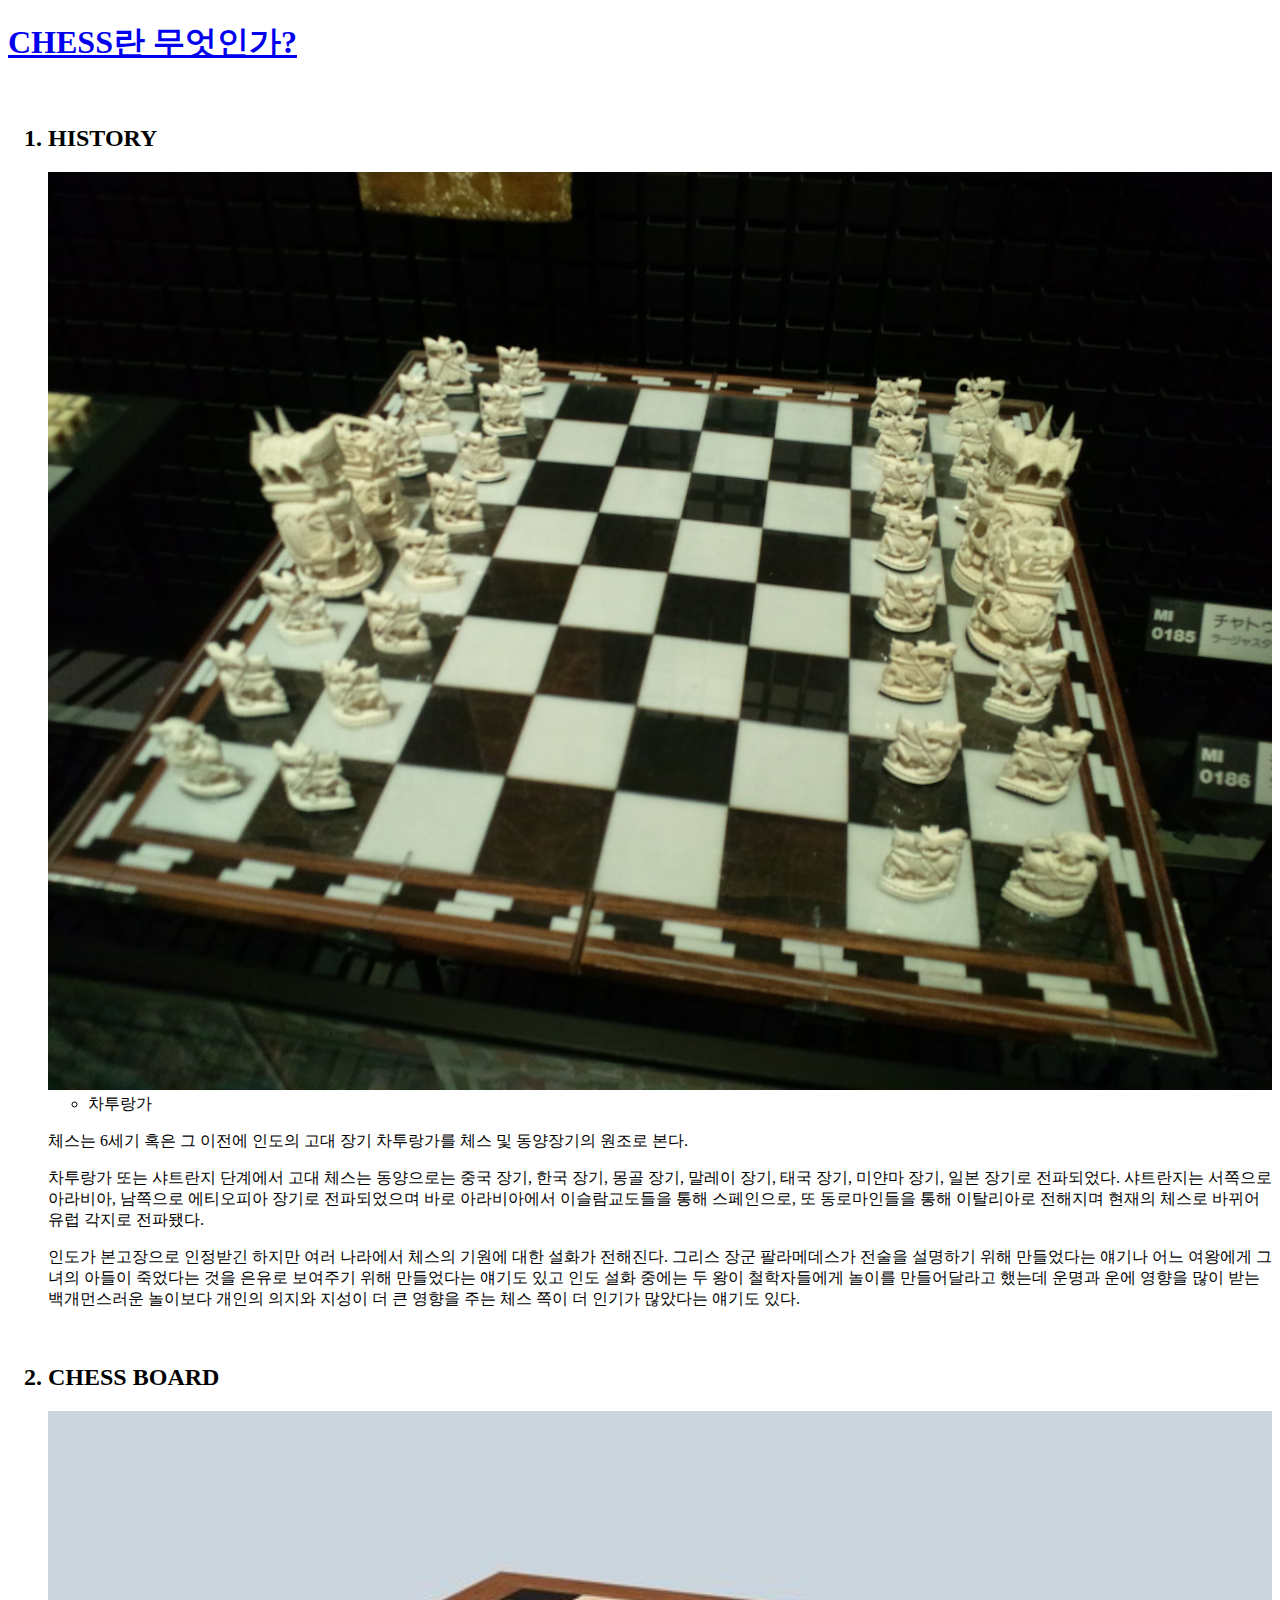
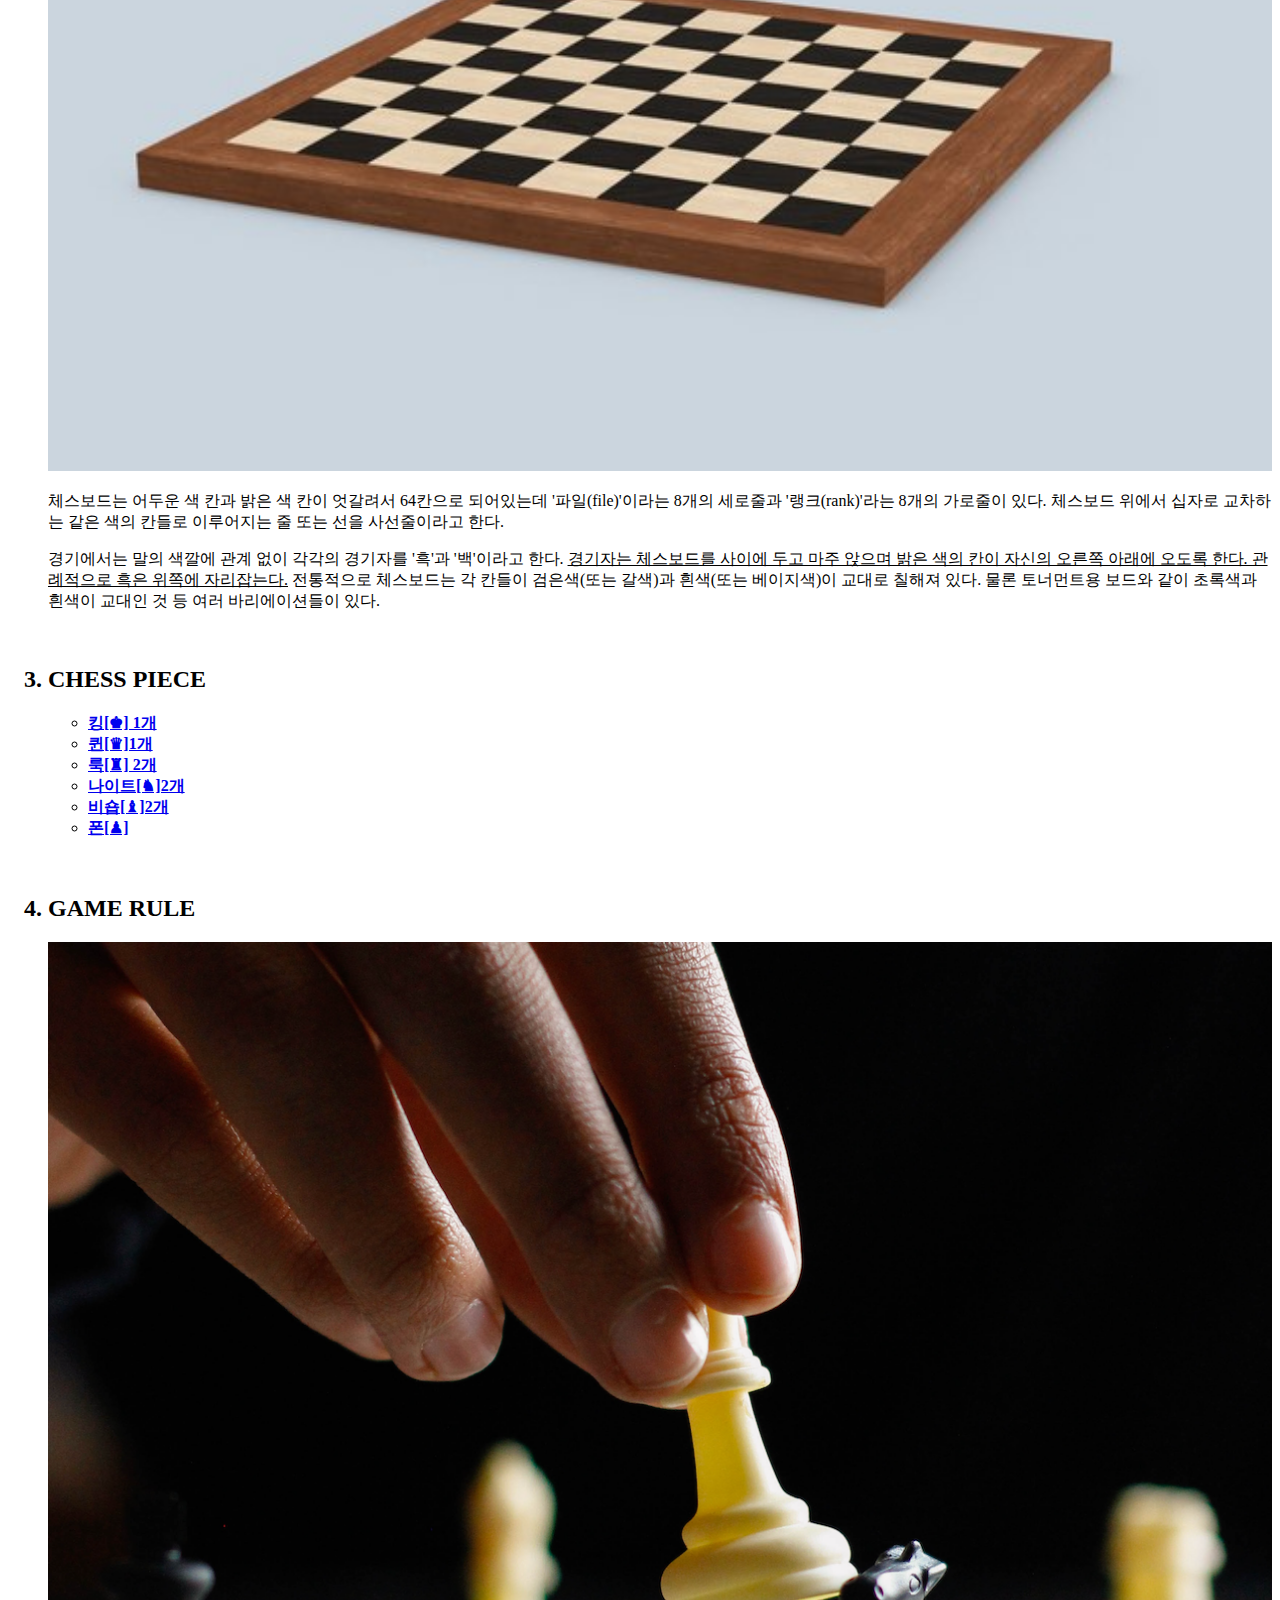
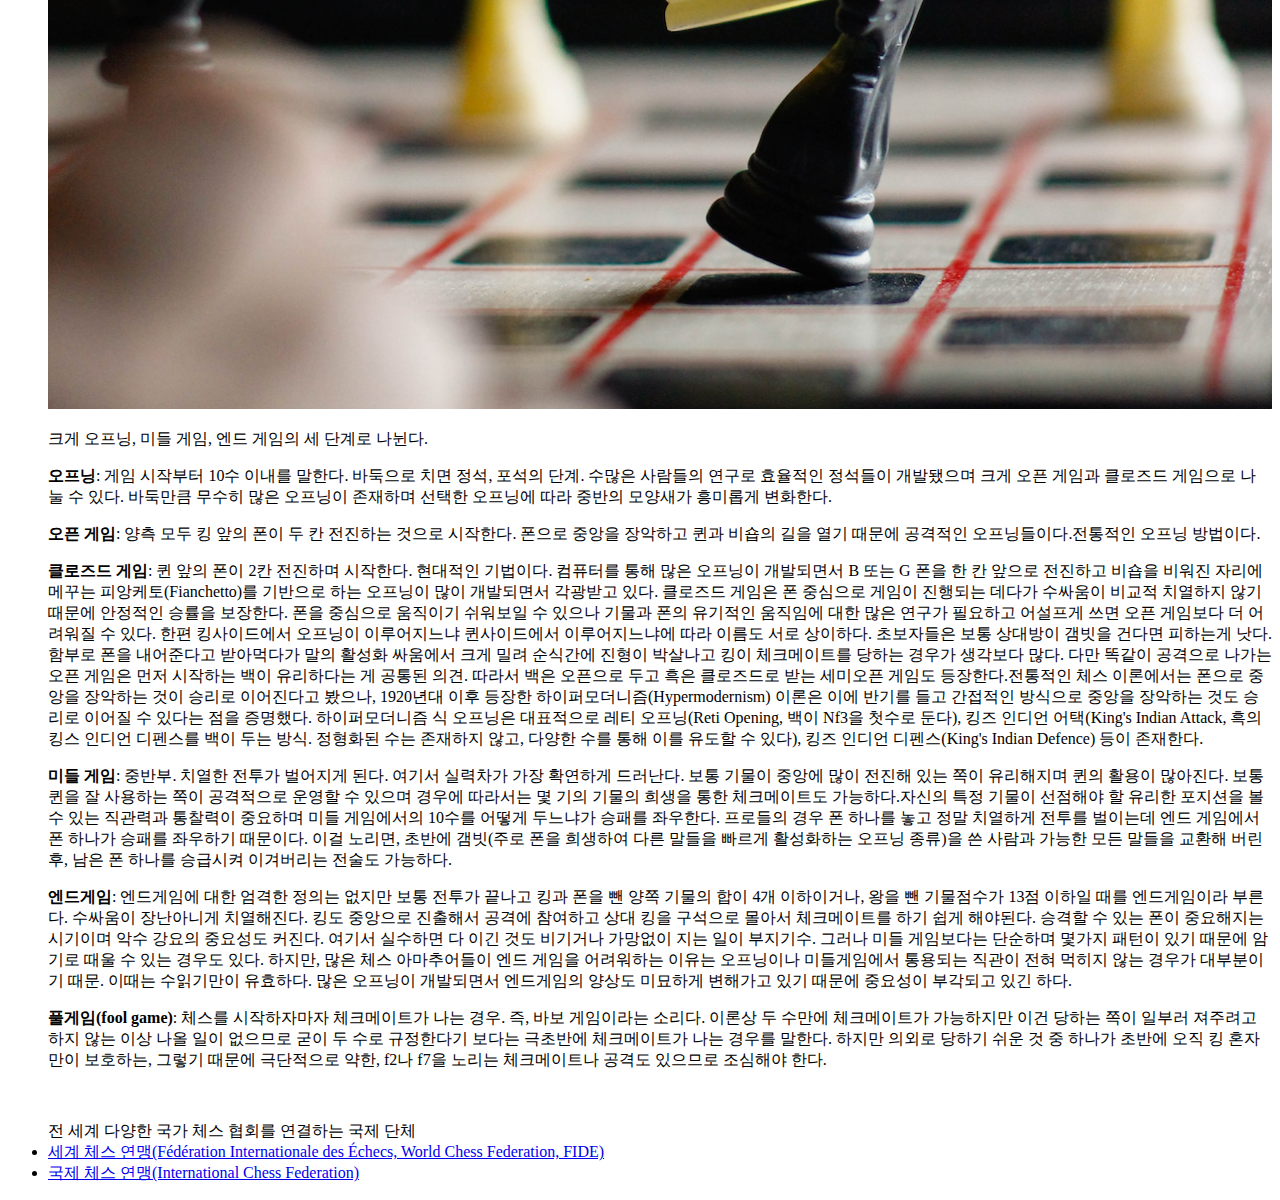
==== index.html @ 818d8f25 "HTMLChess.1" ====
<!DOCTYPE html> 
    <html>
    <head>
        <title>WEB1 - Welcome</title>
        <meta charset="UTF-8"> 
        <h1><a href="index.html">CHESS란 무엇인가?</a></h1>
    </head>
    <body>
        <ol><br>
        <H2><li>HISTORY</li></H2>
        <img src="차투랑가.jpg" width="100%">
            <ul><li>차투랑가</li></ul>
        <p>체스는 6세기 혹은 그 이전에 인도의 고대 장기 차투랑가를 체스 및 동양장기의 원조로 본다.</p>
        <p>차투랑가 또는 샤트란지 단계에서 고대 체스는 동양으로는 중국 장기, 한국 장기, 몽골 장기, 말레이 장기, 태국 장기, 미얀마 장기, 일본 장기로 전파되었다. 
            샤트란지는 서쪽으로 아라비아, 남쪽으로 에티오피아 장기로 전파되었으며 바로 아라비아에서 이슬람교도들을 통해 스페인으로, 또 동로마인들을 통해 이탈리아로 전해지며 현재의 체스로 바뀌어 유럽 각지로 전파됐다.</p>
        <p>인도가 본고장으로 인정받긴 하지만 여러 나라에서 체스의 기원에 대한 설화가 전해진다. 그리스 장군 팔라메데스가 전술을 설명하기 위해 만들었다는 얘기나 어느 여왕에게 그녀의 아들이 죽었다는 것을 은유로 보여주기 위해 만들었다는 얘기도 있고 
        인도 설화 중에는 두 왕이 철학자들에게 놀이를 만들어달라고 했는데 운명과 운에 영향을 많이 받는 백개먼스러운 놀이보다 개인의 의지와 지성이 더 큰 영향을 주는 체스 쪽이 더 인기가 많았다는 얘기도 있다.
        </p><br>

        <H2><li>CHESS BOARD</li></H2>
        <img src="chess board.jpg" width="100%">
        <p>체스보드는 어두운 색 칸과 밝은 색 칸이 엇갈려서 64칸으로 되어있는데 '파일(file)'이라는 8개의 세로줄과 '랭크(rank)'라는 8개의 가로줄이 있다. 체스보드 위에서 십자로 교차하는 같은 색의 칸들로 이루어지는 줄 또는 선을 사선줄이라고 한다.</p>
        <p>경기에서는 말의 색깔에 관계 없이 각각의 경기자를 '흑'과 '백'이라고 한다. <u>경기자는 체스보드를 사이에 두고 마주 앉으며 밝은 색의 칸이 자신의 오른쪽 아래에 오도록 한다. 관례적으로 흑은 위쪽에 자리잡는다.</u>
            전통적으로 체스보드는 각 칸들이 검은색(또는 갈색)과 흰색(또는 베이지색)이 교대로 칠해져 있다. 물론 토너먼트용 보드와 같이 초록색과 흰색이 교대인 것 등 여러 바리에이션들이 있다.</p><br>

        <H2><li>CHESS PIECE</li></H2>
        <ul>
            <li><strong><a href="king.html" target="_blank" title="chess king specification">킹[♚] 1개</a></strong></li>
            <li><strong><a href="queen.html"target="_blank" title="chess queen specification">퀸[♛]1개</a></strong></li>
            <li><strong><a href="rook.html"target="_blank" title="chess rook specification">룩[♜] 2개</a></strong></li>
            <li><strong><a href="knight.html"target="_blank" title="chess kningt specification">나이트[♞]2개</a></strong></li>
            <li><strong><a href="bishop.html"target="_blank" title="chess bishop specification">비숍[♝]2개</a></strong></li>
            <li><strong><a href="pawn.html"target="_blank" title="chess pawn specification">폰[♟]</a></strong></li>
        </ul><br>
        <br>
        <H2><li>GAME RULE</li></H2>
        <img src="Chess.png" width="100%">
        <p>크게 오프닝, 미들 게임, 엔드 게임의 세 단계로 나뉜다.</p>
        <P><strong>오프닝</strong>: 게임 시작부터 10수 이내를 말한다. 바둑으로 치면 정석, 포석의 단계. 수많은 사람들의 연구로 효율적인 정석들이 개발됐으며 크게 오픈 게임과 클로즈드 게임으로 나눌 수 있다. 바둑만큼 무수히 많은 오프닝이 존재하며 선택한 오프닝에 따라 중반의 모양새가 흥미롭게 변화한다.</P>
        <P><strong>오픈 게임</strong>: 양측 모두 킹 앞의 폰이 두 칸 전진하는 것으로 시작한다. 폰으로 중앙을 장악하고 퀸과 비숍의 길을 열기 때문에 공격적인 오프닝들이다.전통적인 오프닝 방법이다.</P>
        <P><strong>클로즈드 게임</strong>: 퀸 앞의 폰이 2칸 전진하며 시작한다. 현대적인 기법이다. 컴퓨터를 통해 많은 오프닝이 개발되면서 B 또는 G 폰을 한 칸 앞으로 전진하고 비숍을 비워진 자리에 메꾸는 피앙케토(Fianchetto)를 기반으로 하는 오프닝이 많이 개발되면서 각광받고 있다. 클로즈드 게임은 폰 중심으로 게임이 진행되는 데다가 수싸움이 비교적 치열하지 않기 때문에 안정적인 승률을 보장한다. 
            폰을 중심으로 움직이기 쉬워보일 수 있으나 기물과 폰의 유기적인 움직임에 대한 많은 연구가 필요하고 어설프게 쓰면 오픈 게임보다 더 어려워질 수 있다. 한편 킹사이드에서 오프닝이 이루어지느냐 퀸사이드에서 이루어지느냐에 따라 이름도 서로 상이하다. 초보자들은 보통 상대방이 갬빗을 건다면 피하는게 낫다. 
            함부로 폰을 내어준다고 받아먹다가 말의 활성화 싸움에서 크게 밀려 순식간에 진형이 박살나고 킹이 체크메이트를 당하는 경우가 생각보다 많다. 다만 똑같이 공격으로 나가는 오픈 게임은 먼저 시작하는 백이 유리하다는 게 공통된 의견. 따라서 백은 오픈으로 두고 흑은 클로즈드로 받는 세미오픈 게임도 등장한다.전통적인 체스 이론에서는 폰으로 중앙을 장악하는 것이 승리로 이어진다고 봤으나, 
            1920년대 이후 등장한 하이퍼모더니즘(Hypermodernism) 이론은 이에 반기를 들고 간접적인 방식으로 중앙을 장악하는 것도 승리로 이어질 수 있다는 점을 증명했다. 하이퍼모더니즘 식 오프닝은 대표적으로 레티 오프닝(Reti Opening, 백이 Nf3을 첫수로 둔다), 킹즈 인디언 어택(King's Indian Attack, 흑의 킹스 인디언 디펜스를 백이 두는 방식. 정형화된 수는 존재하지 않고, 다양한 수를 통해 이를 유도할 수 있다), 
            킹즈 인디언 디펜스(King's Indian Defence) 등이 존재한다.</P>
        <P><strong>미들 게임</strong>: 중반부. 치열한 전투가 벌어지게 된다. 여기서 실력차가 가장 확연하게 드러난다. 보통 기물이 중앙에 많이 전진해 있는 쪽이 유리해지며 퀸의 활용이 많아진다. 보통 퀸을 잘 사용하는 쪽이 공격적으로 운영할 수 있으며 경우에 따라서는 몇 기의 기물의 희생을 통한 체크메이트도 가능하다.자신의 특정 기물이 선점해야 할 유리한 포지션을 볼 수 있는 직관력과 통찰력이 중요하며 미들 게임에서의 10수를 어떻게 두느냐가 승패를 좌우한다. 
            프로들의 경우 폰 하나를 놓고 정말 치열하게 전투를 벌이는데 엔드 게임에서 폰 하나가 승패를 좌우하기 때문이다. 이걸 노리면, 초반에 갬빗(주로 폰을 희생하여 다른 말들을 빠르게 활성화하는 오프닝 종류)을 쓴 사람과 가능한 모든 말들을 교환해 버린 후, 남은 폰 하나를 승급시켜 이겨버리는 전술도 가능하다.</P>
        <P><strong>엔드게임</strong>: 엔드게임에 대한 엄격한 정의는 없지만 보통 전투가 끝나고 킹과 폰을 뺀 양쪽 기물의 합이 4개 이하이거나, 왕을 뺀 기물점수가 13점 이하일 때를 엔드게임이라 부른다. 수싸움이 장난아니게 치열해진다. 킹도 중앙으로 진출해서 공격에 참여하고 상대 킹을 구석으로 몰아서 체크메이트를 하기 쉽게 해야된다. 승격할 수 있는 폰이 중요해지는 시기이며 악수 강요의 중요성도 커진다. 
            여기서 실수하면 다 이긴 것도 비기거나 가망없이 지는 일이 부지기수. 그러나 미들 게임보다는 단순하며 몇가지 패턴이 있기 때문에 암기로 때울 수 있는 경우도 있다. 하지만, 많은 체스 아마추어들이 엔드 게임을 어려워하는 이유는 오프닝이나 미들게임에서 통용되는 직관이 전혀 먹히지 않는 경우가 대부분이기 때문. 이때는 수읽기만이 유효하다. 많은 오프닝이 개발되면서 엔드게임의 양상도 미묘하게 변해가고 있기 때문에 중요성이 부각되고 있긴 하다.</P>
        <P><strong>풀게임(fool game)</strong>: 체스를 시작하자마자 체크메이트가 나는 경우. 즉, 바보 게임이라는 소리다. 이론상 두 수만에 체크메이트가 가능하지만 이건 당하는 쪽이 일부러 져주려고 하지 않는 이상 나올 일이 없으므로 굳이 두 수로 규정한다기 보다는 극초반에 체크메이트가 나는 경우를 말한다. 하지만 의외로 당하기 쉬운 것 중 하나가 초반에 오직 킹 혼자만이 보호하는, 그렇기 때문에 극단적으로 약한, f2나 f7을 노리는 체크메이트나 공격도 있으므로 조심해야 한다.</p>
        </ol>
        <br>
        <ul>전 세계 다양한 국가 체스 협회를 연결하는 국제 단체
            <li><a href="https://en.wikipedia.org/wiki/FIDE">세계 체스 연맹(Fédération Internationale des Échecs, World Chess Federation, FIDE)</a></li>
            <li><a href="https://www.fide.com">국제 체스 연맹(International Chess Federation)</a></li>
        </ul>
    </body>
    </html>
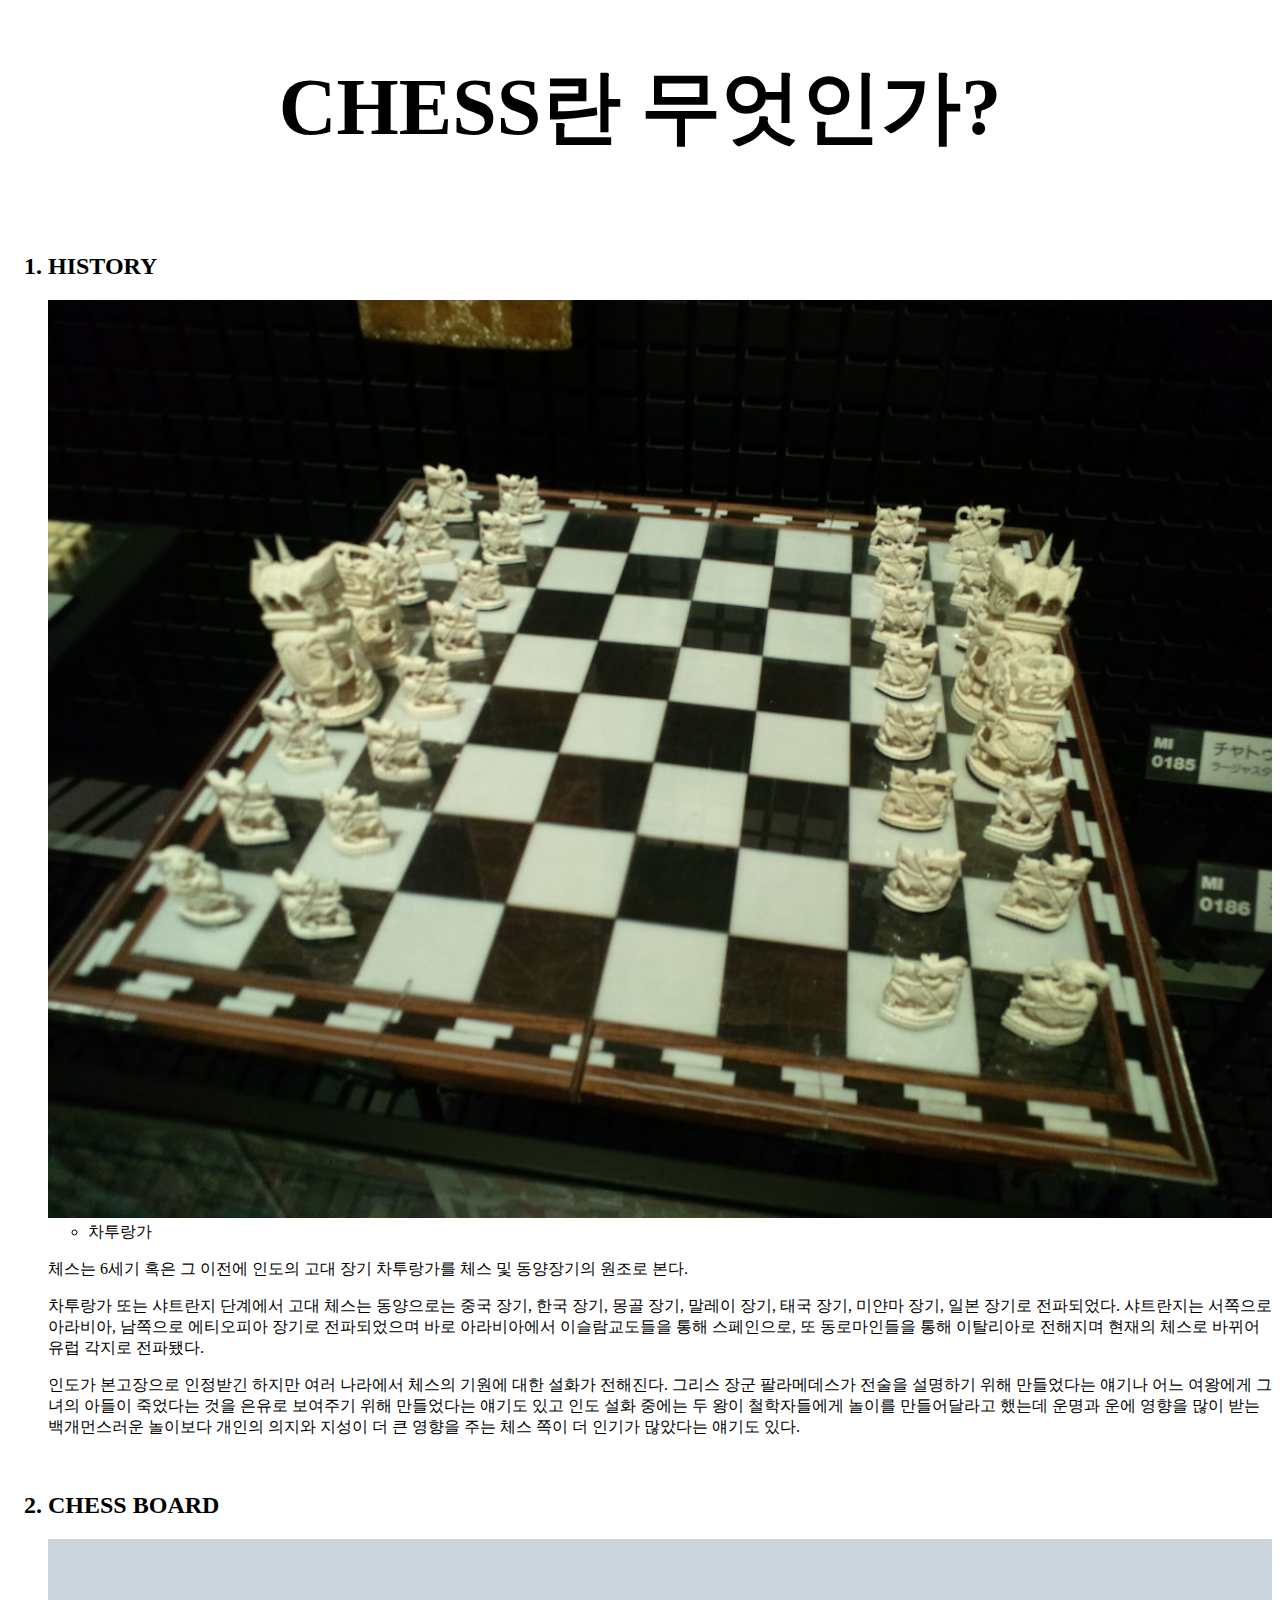
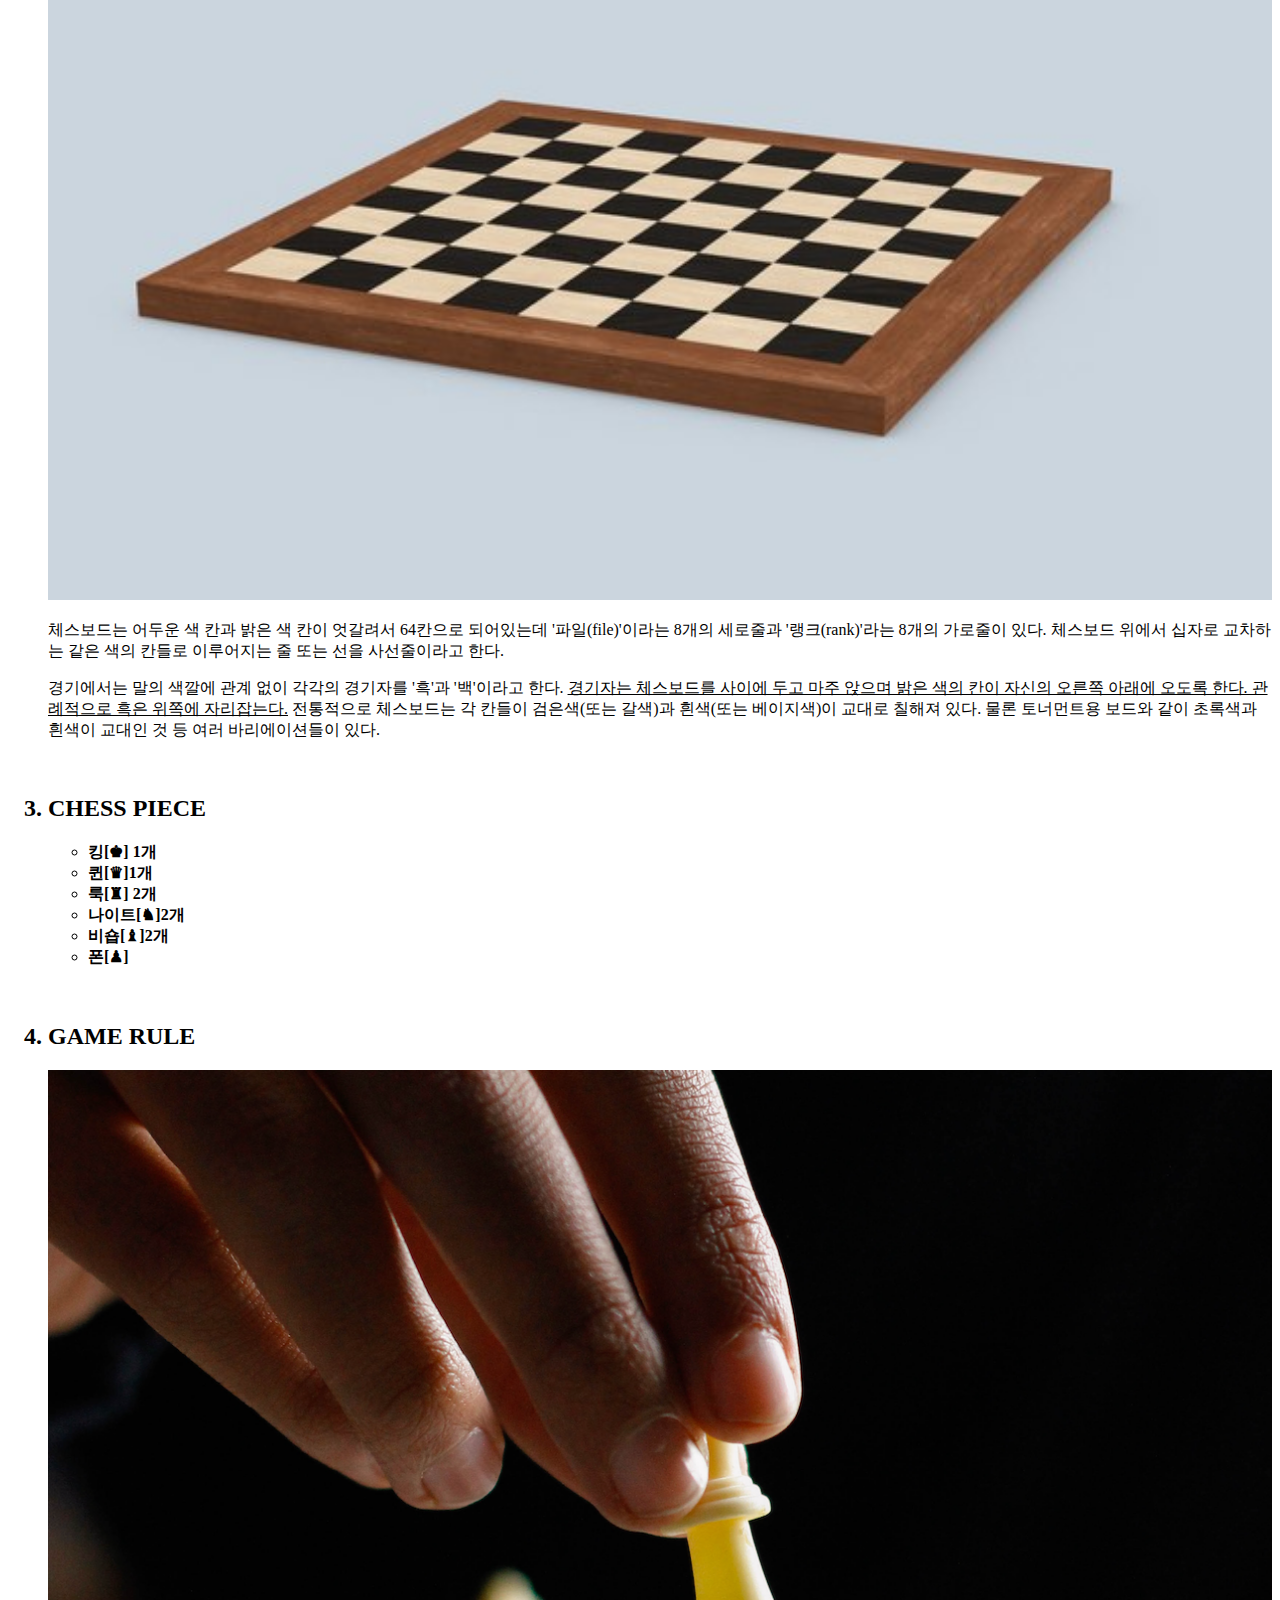
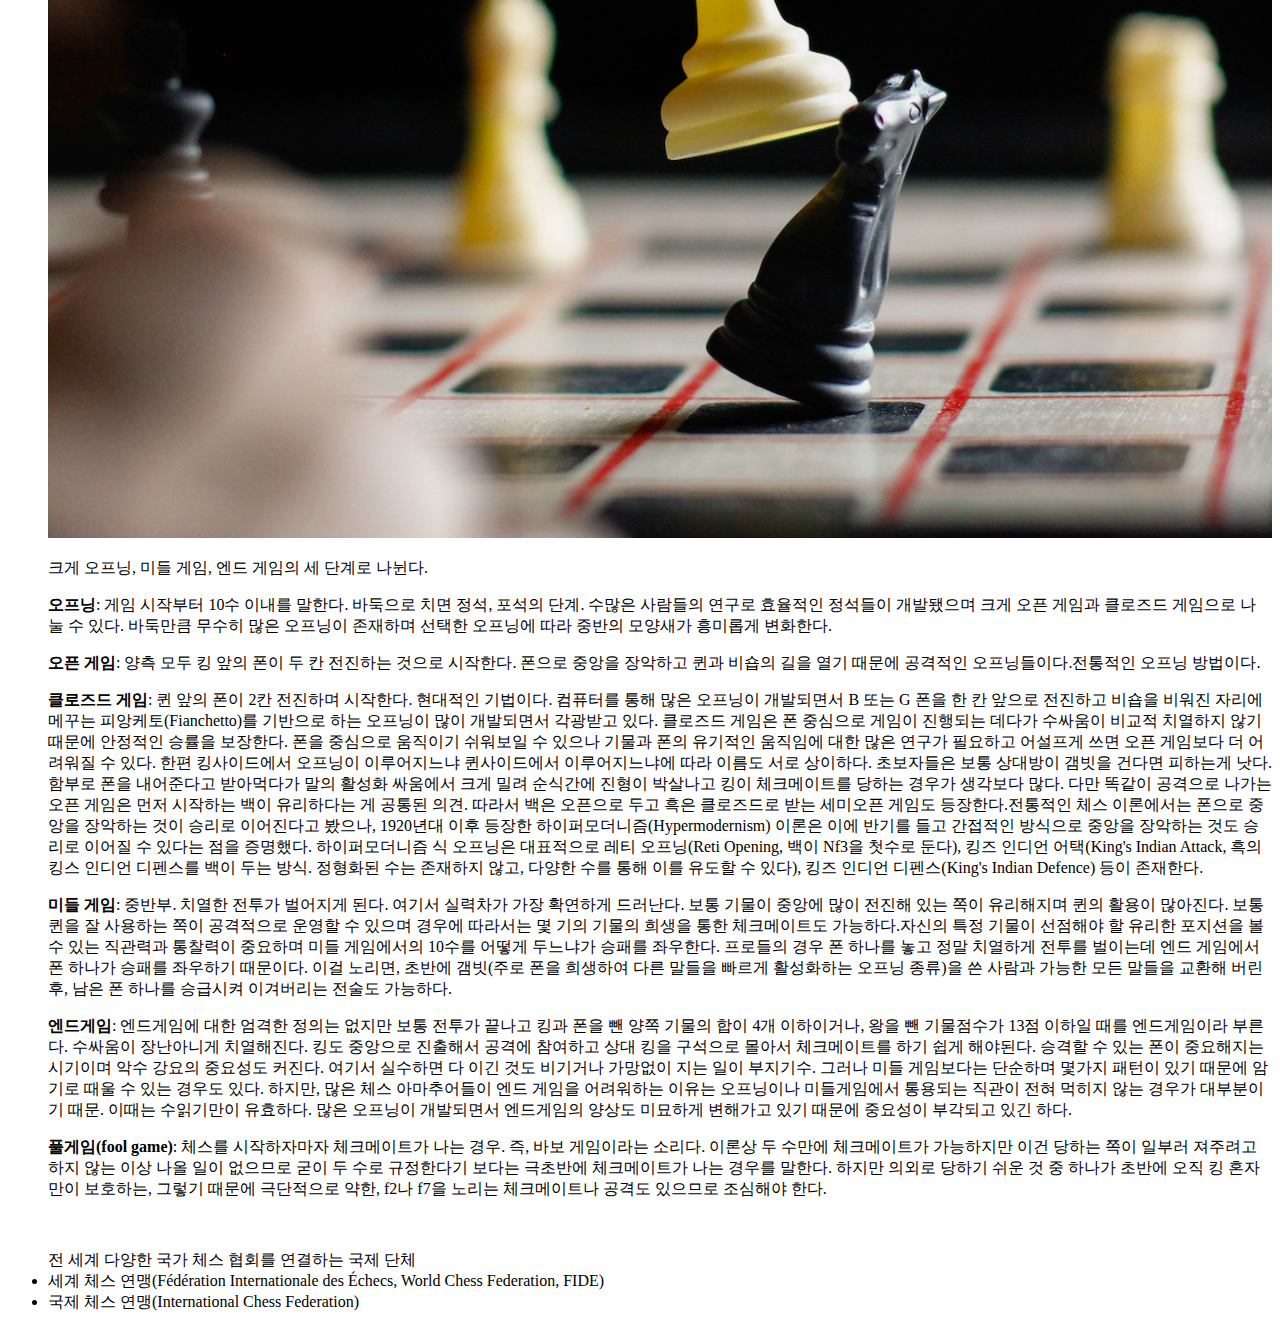
==== commit c4dd6407: "제목에 스타일적용" ====
--- a/index.html
+++ b/index.html
@@ -3,11 +3,22 @@
     <head>
         <title>WEB1 - Welcome</title>
         <meta charset="UTF-8"> 
-        <h1><a href="index.html">CHESS란 무엇인가?</a></h1>
+        <style>
+            a {
+                color:black; 
+                text-decoration: none;
+            }
+           h1 {    
+                font-size: 80px;
+                text-align: center;
+            }
+    </style>
     </head>
     <body>
+        <h1><a href="index.html"
+            style="color: black; text-decoration: none;">CHESS란 무엇인가?</a></h1>
         <ol><br>
-        <H2><li>HISTORY</li></H2>
+        <h2><li>HISTORY</li></h2>
         <img src="차투랑가.jpg" width="100%">
             <ul><li>차투랑가</li></ul>
         <p>체스는 6세기 혹은 그 이전에 인도의 고대 장기 차투랑가를 체스 및 동양장기의 원조로 본다.</p>
@@ -17,13 +28,13 @@
         인도 설화 중에는 두 왕이 철학자들에게 놀이를 만들어달라고 했는데 운명과 운에 영향을 많이 받는 백개먼스러운 놀이보다 개인의 의지와 지성이 더 큰 영향을 주는 체스 쪽이 더 인기가 많았다는 얘기도 있다.
         </p><br>
 
-        <H2><li>CHESS BOARD</li></H2>
+        <h2><li>CHESS BOARD</li></h2>
         <img src="chess board.jpg" width="100%">
         <p>체스보드는 어두운 색 칸과 밝은 색 칸이 엇갈려서 64칸으로 되어있는데 '파일(file)'이라는 8개의 세로줄과 '랭크(rank)'라는 8개의 가로줄이 있다. 체스보드 위에서 십자로 교차하는 같은 색의 칸들로 이루어지는 줄 또는 선을 사선줄이라고 한다.</p>
         <p>경기에서는 말의 색깔에 관계 없이 각각의 경기자를 '흑'과 '백'이라고 한다. <u>경기자는 체스보드를 사이에 두고 마주 앉으며 밝은 색의 칸이 자신의 오른쪽 아래에 오도록 한다. 관례적으로 흑은 위쪽에 자리잡는다.</u>
             전통적으로 체스보드는 각 칸들이 검은색(또는 갈색)과 흰색(또는 베이지색)이 교대로 칠해져 있다. 물론 토너먼트용 보드와 같이 초록색과 흰색이 교대인 것 등 여러 바리에이션들이 있다.</p><br>
 
-        <H2><li>CHESS PIECE</li></H2>
+        <h2><li>CHESS PIECE</li></h2>
         <ul>
             <li><strong><a href="king.html" target="_blank" title="chess king specification">킹[♚] 1개</a></strong></li>
             <li><strong><a href="queen.html"target="_blank" title="chess queen specification">퀸[♛]1개</a></strong></li>
@@ -33,7 +44,7 @@
             <li><strong><a href="pawn.html"target="_blank" title="chess pawn specification">폰[♟]</a></strong></li>
         </ul><br>
         <br>
-        <H2><li>GAME RULE</li></H2>
+        <h2><li>GAME RULE</li></h2>
         <img src="Chess.png" width="100%">
         <p>크게 오프닝, 미들 게임, 엔드 게임의 세 단계로 나뉜다.</p>
         <P><strong>오프닝</strong>: 게임 시작부터 10수 이내를 말한다. 바둑으로 치면 정석, 포석의 단계. 수많은 사람들의 연구로 효율적인 정석들이 개발됐으며 크게 오픈 게임과 클로즈드 게임으로 나눌 수 있다. 바둑만큼 무수히 많은 오프닝이 존재하며 선택한 오프닝에 따라 중반의 모양새가 흥미롭게 변화한다.</P>
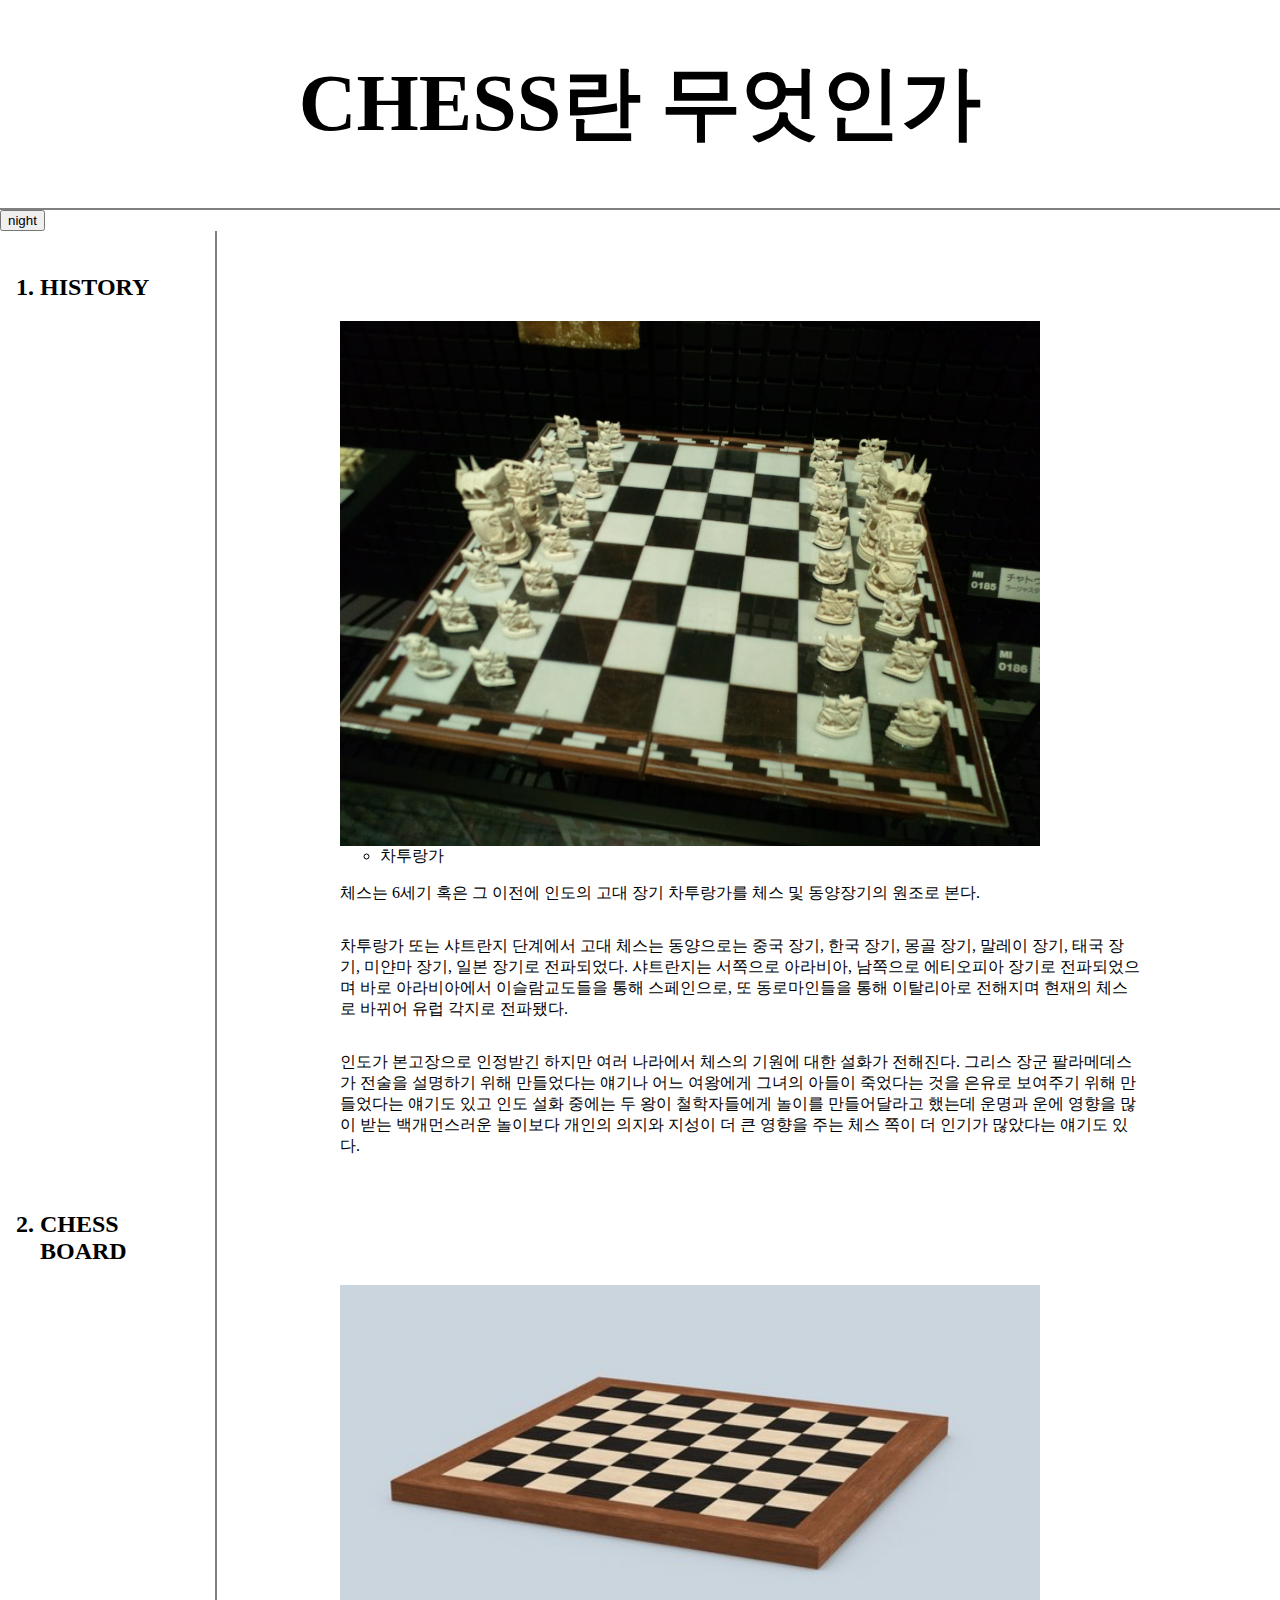
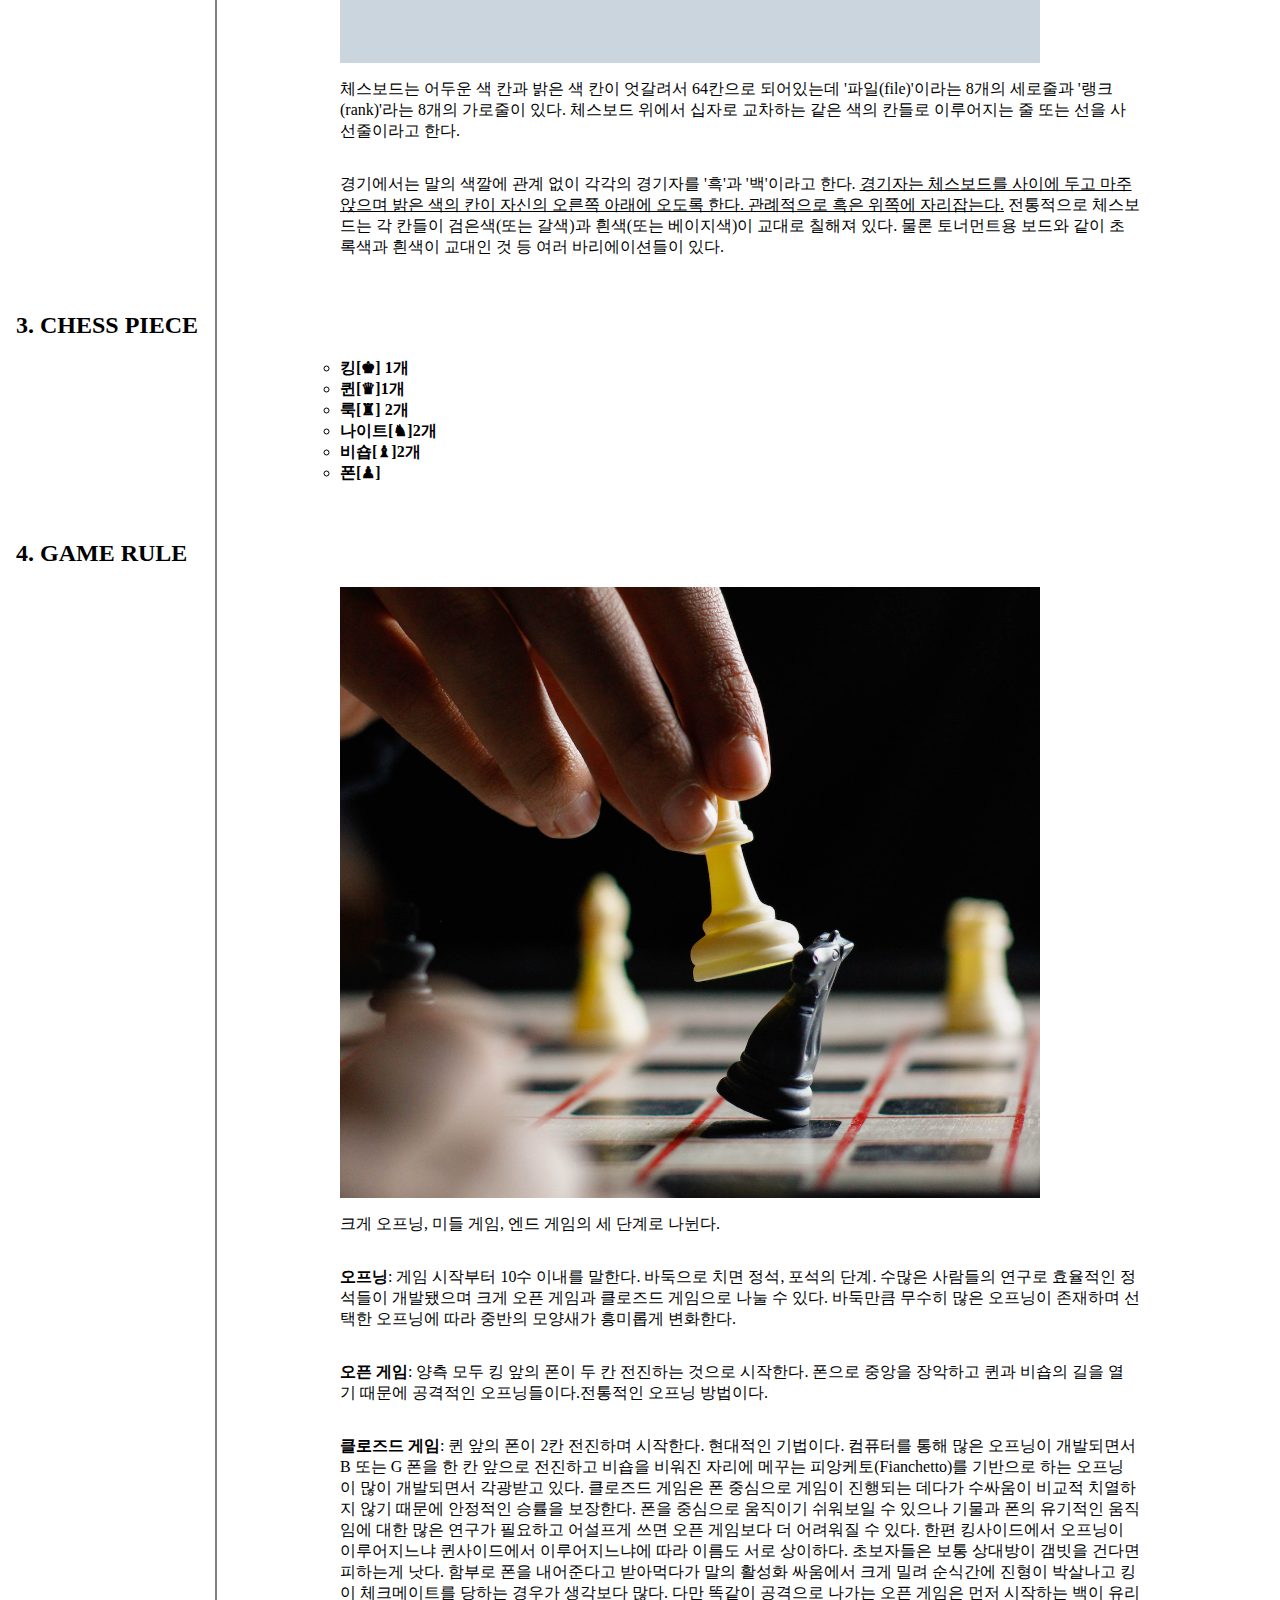
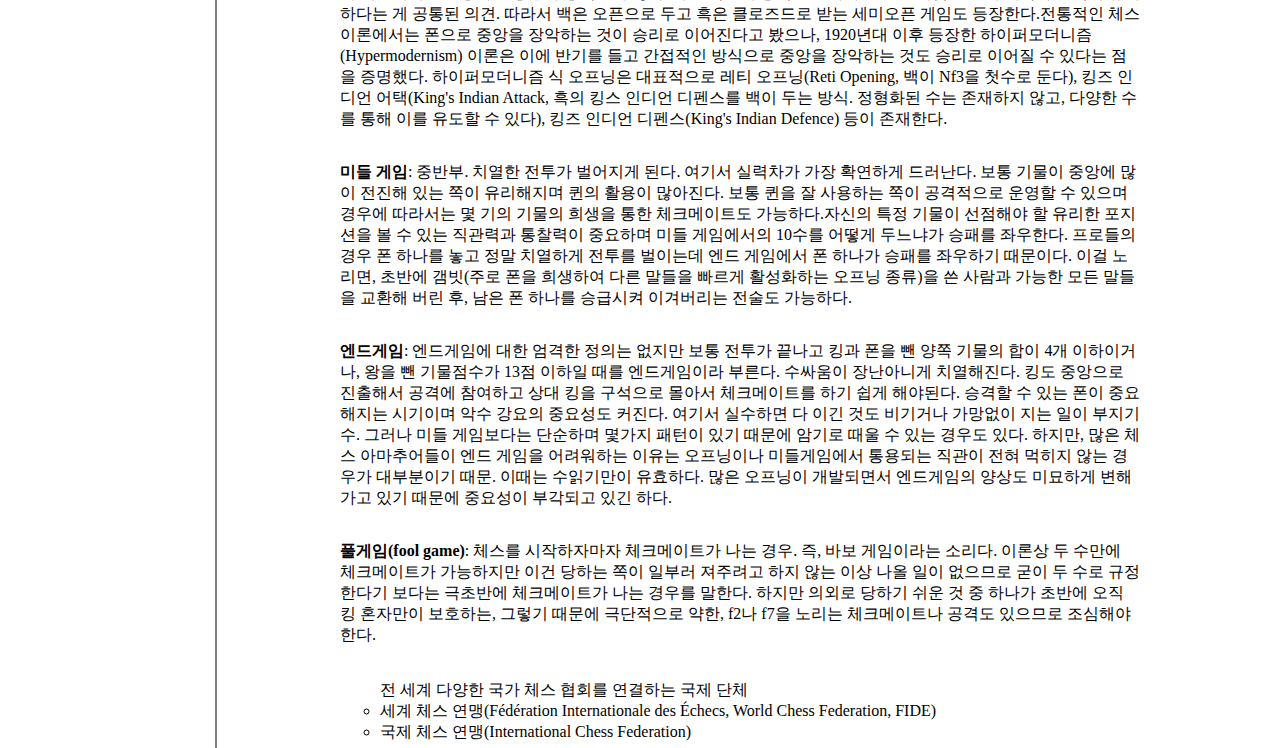
==== commit 0a6c9a61: "color.js" ====
--- a/index.html
+++ b/index.html
@@ -3,67 +3,75 @@
     <head>
         <title>WEB1 - Welcome</title>
         <meta charset="UTF-8"> 
-        <style>
-            a {
-                color:black; 
-                text-decoration: none;
-            }
-           h1 {    
-                font-size: 80px;
-                text-align: center;
-            }
-    </style>
+        <link rel="stylesheet" href="style.css">
     </head>
+    <script src="colors.js"></script>
     <body>
         <h1><a href="index.html"
-            style="color: black; text-decoration: none;">CHESS란 무엇인가?</a></h1>
-        <ol><br>
-        <h2><li>HISTORY</li></h2>
-        <img src="차투랑가.jpg" width="100%">
-            <ul><li>차투랑가</li></ul>
-        <p>체스는 6세기 혹은 그 이전에 인도의 고대 장기 차투랑가를 체스 및 동양장기의 원조로 본다.</p>
-        <p>차투랑가 또는 샤트란지 단계에서 고대 체스는 동양으로는 중국 장기, 한국 장기, 몽골 장기, 말레이 장기, 태국 장기, 미얀마 장기, 일본 장기로 전파되었다. 
-            샤트란지는 서쪽으로 아라비아, 남쪽으로 에티오피아 장기로 전파되었으며 바로 아라비아에서 이슬람교도들을 통해 스페인으로, 또 동로마인들을 통해 이탈리아로 전해지며 현재의 체스로 바뀌어 유럽 각지로 전파됐다.</p>
-        <p>인도가 본고장으로 인정받긴 하지만 여러 나라에서 체스의 기원에 대한 설화가 전해진다. 그리스 장군 팔라메데스가 전술을 설명하기 위해 만들었다는 얘기나 어느 여왕에게 그녀의 아들이 죽었다는 것을 은유로 보여주기 위해 만들었다는 얘기도 있고 
-        인도 설화 중에는 두 왕이 철학자들에게 놀이를 만들어달라고 했는데 운명과 운에 영향을 많이 받는 백개먼스러운 놀이보다 개인의 의지와 지성이 더 큰 영향을 주는 체스 쪽이 더 인기가 많았다는 얘기도 있다.
-        </p><br>
-
-        <h2><li>CHESS BOARD</li></h2>
-        <img src="chess board.jpg" width="100%">
-        <p>체스보드는 어두운 색 칸과 밝은 색 칸이 엇갈려서 64칸으로 되어있는데 '파일(file)'이라는 8개의 세로줄과 '랭크(rank)'라는 8개의 가로줄이 있다. 체스보드 위에서 십자로 교차하는 같은 색의 칸들로 이루어지는 줄 또는 선을 사선줄이라고 한다.</p>
-        <p>경기에서는 말의 색깔에 관계 없이 각각의 경기자를 '흑'과 '백'이라고 한다. <u>경기자는 체스보드를 사이에 두고 마주 앉으며 밝은 색의 칸이 자신의 오른쪽 아래에 오도록 한다. 관례적으로 흑은 위쪽에 자리잡는다.</u>
-            전통적으로 체스보드는 각 칸들이 검은색(또는 갈색)과 흰색(또는 베이지색)이 교대로 칠해져 있다. 물론 토너먼트용 보드와 같이 초록색과 흰색이 교대인 것 등 여러 바리에이션들이 있다.</p><br>
-
-        <h2><li>CHESS PIECE</li></h2>
-        <ul>
-            <li><strong><a href="king.html" target="_blank" title="chess king specification">킹[♚] 1개</a></strong></li>
-            <li><strong><a href="queen.html"target="_blank" title="chess queen specification">퀸[♛]1개</a></strong></li>
-            <li><strong><a href="rook.html"target="_blank" title="chess rook specification">룩[♜] 2개</a></strong></li>
-            <li><strong><a href="knight.html"target="_blank" title="chess kningt specification">나이트[♞]2개</a></strong></li>
-            <li><strong><a href="bishop.html"target="_blank" title="chess bishop specification">비숍[♝]2개</a></strong></li>
-            <li><strong><a href="pawn.html"target="_blank" title="chess pawn specification">폰[♟]</a></strong></li>
-        </ul><br>
-        <br>
-        <h2><li>GAME RULE</li></h2>
-        <img src="Chess.png" width="100%">
-        <p>크게 오프닝, 미들 게임, 엔드 게임의 세 단계로 나뉜다.</p>
-        <P><strong>오프닝</strong>: 게임 시작부터 10수 이내를 말한다. 바둑으로 치면 정석, 포석의 단계. 수많은 사람들의 연구로 효율적인 정석들이 개발됐으며 크게 오픈 게임과 클로즈드 게임으로 나눌 수 있다. 바둑만큼 무수히 많은 오프닝이 존재하며 선택한 오프닝에 따라 중반의 모양새가 흥미롭게 변화한다.</P>
-        <P><strong>오픈 게임</strong>: 양측 모두 킹 앞의 폰이 두 칸 전진하는 것으로 시작한다. 폰으로 중앙을 장악하고 퀸과 비숍의 길을 열기 때문에 공격적인 오프닝들이다.전통적인 오프닝 방법이다.</P>
-        <P><strong>클로즈드 게임</strong>: 퀸 앞의 폰이 2칸 전진하며 시작한다. 현대적인 기법이다. 컴퓨터를 통해 많은 오프닝이 개발되면서 B 또는 G 폰을 한 칸 앞으로 전진하고 비숍을 비워진 자리에 메꾸는 피앙케토(Fianchetto)를 기반으로 하는 오프닝이 많이 개발되면서 각광받고 있다. 클로즈드 게임은 폰 중심으로 게임이 진행되는 데다가 수싸움이 비교적 치열하지 않기 때문에 안정적인 승률을 보장한다. 
-            폰을 중심으로 움직이기 쉬워보일 수 있으나 기물과 폰의 유기적인 움직임에 대한 많은 연구가 필요하고 어설프게 쓰면 오픈 게임보다 더 어려워질 수 있다. 한편 킹사이드에서 오프닝이 이루어지느냐 퀸사이드에서 이루어지느냐에 따라 이름도 서로 상이하다. 초보자들은 보통 상대방이 갬빗을 건다면 피하는게 낫다. 
-            함부로 폰을 내어준다고 받아먹다가 말의 활성화 싸움에서 크게 밀려 순식간에 진형이 박살나고 킹이 체크메이트를 당하는 경우가 생각보다 많다. 다만 똑같이 공격으로 나가는 오픈 게임은 먼저 시작하는 백이 유리하다는 게 공통된 의견. 따라서 백은 오픈으로 두고 흑은 클로즈드로 받는 세미오픈 게임도 등장한다.전통적인 체스 이론에서는 폰으로 중앙을 장악하는 것이 승리로 이어진다고 봤으나, 
-            1920년대 이후 등장한 하이퍼모더니즘(Hypermodernism) 이론은 이에 반기를 들고 간접적인 방식으로 중앙을 장악하는 것도 승리로 이어질 수 있다는 점을 증명했다. 하이퍼모더니즘 식 오프닝은 대표적으로 레티 오프닝(Reti Opening, 백이 Nf3을 첫수로 둔다), 킹즈 인디언 어택(King's Indian Attack, 흑의 킹스 인디언 디펜스를 백이 두는 방식. 정형화된 수는 존재하지 않고, 다양한 수를 통해 이를 유도할 수 있다), 
-            킹즈 인디언 디펜스(King's Indian Defence) 등이 존재한다.</P>
-        <P><strong>미들 게임</strong>: 중반부. 치열한 전투가 벌어지게 된다. 여기서 실력차가 가장 확연하게 드러난다. 보통 기물이 중앙에 많이 전진해 있는 쪽이 유리해지며 퀸의 활용이 많아진다. 보통 퀸을 잘 사용하는 쪽이 공격적으로 운영할 수 있으며 경우에 따라서는 몇 기의 기물의 희생을 통한 체크메이트도 가능하다.자신의 특정 기물이 선점해야 할 유리한 포지션을 볼 수 있는 직관력과 통찰력이 중요하며 미들 게임에서의 10수를 어떻게 두느냐가 승패를 좌우한다. 
-            프로들의 경우 폰 하나를 놓고 정말 치열하게 전투를 벌이는데 엔드 게임에서 폰 하나가 승패를 좌우하기 때문이다. 이걸 노리면, 초반에 갬빗(주로 폰을 희생하여 다른 말들을 빠르게 활성화하는 오프닝 종류)을 쓴 사람과 가능한 모든 말들을 교환해 버린 후, 남은 폰 하나를 승급시켜 이겨버리는 전술도 가능하다.</P>
-        <P><strong>엔드게임</strong>: 엔드게임에 대한 엄격한 정의는 없지만 보통 전투가 끝나고 킹과 폰을 뺀 양쪽 기물의 합이 4개 이하이거나, 왕을 뺀 기물점수가 13점 이하일 때를 엔드게임이라 부른다. 수싸움이 장난아니게 치열해진다. 킹도 중앙으로 진출해서 공격에 참여하고 상대 킹을 구석으로 몰아서 체크메이트를 하기 쉽게 해야된다. 승격할 수 있는 폰이 중요해지는 시기이며 악수 강요의 중요성도 커진다. 
-            여기서 실수하면 다 이긴 것도 비기거나 가망없이 지는 일이 부지기수. 그러나 미들 게임보다는 단순하며 몇가지 패턴이 있기 때문에 암기로 때울 수 있는 경우도 있다. 하지만, 많은 체스 아마추어들이 엔드 게임을 어려워하는 이유는 오프닝이나 미들게임에서 통용되는 직관이 전혀 먹히지 않는 경우가 대부분이기 때문. 이때는 수읽기만이 유효하다. 많은 오프닝이 개발되면서 엔드게임의 양상도 미묘하게 변해가고 있기 때문에 중요성이 부각되고 있긴 하다.</P>
-        <P><strong>풀게임(fool game)</strong>: 체스를 시작하자마자 체크메이트가 나는 경우. 즉, 바보 게임이라는 소리다. 이론상 두 수만에 체크메이트가 가능하지만 이건 당하는 쪽이 일부러 져주려고 하지 않는 이상 나올 일이 없으므로 굳이 두 수로 규정한다기 보다는 극초반에 체크메이트가 나는 경우를 말한다. 하지만 의외로 당하기 쉬운 것 중 하나가 초반에 오직 킹 혼자만이 보호하는, 그렇기 때문에 극단적으로 약한, f2나 f7을 노리는 체크메이트나 공격도 있으므로 조심해야 한다.</p>
-        </ol>
-        <br>
-        <ul>전 세계 다양한 국가 체스 협회를 연결하는 국제 단체
-            <li><a href="https://en.wikipedia.org/wiki/FIDE">세계 체스 연맹(Fédération Internationale des Échecs, World Chess Federation, FIDE)</a></li>
-            <li><a href="https://www.fide.com">국제 체스 연맹(International Chess Federation)</a></li>
-        </ul>
+            style="color: black; text-decoration: none;">CHESS란 무엇인가</a></h1>
+            <input type="button" value="night" onclick="ChangeDayOrNight(this)">
+            <ol><br>
+            <div class="grid">
+                <h2><li>HISTORY</li></h2>
+            </div>
+            <div class="grid-container">
+                <img src="차투랑가.jpg" width="700px">
+                    <ul><li>차투랑가</li></ul>
+                <p>체스는 6세기 혹은 그 이전에 인도의 고대 장기 차투랑가를 체스 및 동양장기의 원조로 본다.</p>
+                <p>차투랑가 또는 샤트란지 단계에서 고대 체스는 동양으로는 중국 장기, 한국 장기, 몽골 장기, 말레이 장기, 태국 장기, 미얀마 장기, 일본 장기로 전파되었다. 
+                샤트란지는 서쪽으로 아라비아, 남쪽으로 에티오피아 장기로 전파되었으며 바로 아라비아에서 이슬람교도들을 통해 스페인으로, 또 동로마인들을 통해 이탈리아로 전해지며 현재의 체스로 바뀌어 유럽 각지로 전파됐다.</p>
+                <p>인도가 본고장으로 인정받긴 하지만 여러 나라에서 체스의 기원에 대한 설화가 전해진다. 그리스 장군 팔라메데스가 전술을 설명하기 위해 만들었다는 얘기나 어느 여왕에게 그녀의 아들이 죽었다는 것을 은유로 보여주기 위해 만들었다는 얘기도 있고 
+                인도 설화 중에는 두 왕이 철학자들에게 놀이를 만들어달라고 했는데 운명과 운에 영향을 많이 받는 백개먼스러운 놀이보다 개인의 의지와 지성이 더 큰 영향을 주는 체스 쪽이 더 인기가 많았다는 얘기도 있다.
+                </p><br>
+            </div>
+            <div class="grid2"></div>
+                <h2><li>CHESS BOARD</li></h2>
+            </div>
+            <div class="grid-container2">
+                <img src="chess board.jpg" width="700px">
+                <p>체스보드는 어두운 색 칸과 밝은 색 칸이 엇갈려서 64칸으로 되어있는데 '파일(file)'이라는 8개의 세로줄과 '랭크(rank)'라는 8개의 가로줄이 있다. 체스보드 위에서 십자로 교차하는 같은 색의 칸들로 이루어지는 줄 또는 선을 사선줄이라고 한다.</p>
+                <p>경기에서는 말의 색깔에 관계 없이 각각의 경기자를 '흑'과 '백'이라고 한다. <u>경기자는 체스보드를 사이에 두고 마주 앉으며 밝은 색의 칸이 자신의 오른쪽 아래에 오도록 한다. 관례적으로 흑은 위쪽에 자리잡는다.</u>
+                전통적으로 체스보드는 각 칸들이 검은색(또는 갈색)과 흰색(또는 베이지색)이 교대로 칠해져 있다. 물론 토너먼트용 보드와 같이 초록색과 흰색이 교대인 것 등 여러 바리에이션들이 있다.
+                </p><br>
+            </div>
+            <div class="grid3"></div>
+                <h2><li>CHESS PIECE</li></h2>
+            </div>
+            <div class="grid-container3">
+                <ul>
+                    <li><strong><a href="king.html" target="_blank" title="chess king specification">킹[♚] 1개</a></strong></li>
+                    <li><strong><a href="queen.html"target="_blank" title="chess queen specification">퀸[♛]1개</a></strong></li>
+                    <li><strong><a href="rook.html"target="_blank" title="chess rook specification">룩[♜] 2개</a></strong></li>
+                    <li><strong><a href="knight.html"target="_blank" title="chess kningt specification">나이트[♞]2개</a></strong></li>
+                    <li><strong><a href="bishop.html"target="_blank" title="chess bishop specification">비숍[♝]2개</a></strong></li>
+                    <li><strong><a href="pawn.html"target="_blank" title="chess pawn specification">폰[♟]</a></strong></li>
+                </ul></br>
+                <br>
+            </div>
+            <div class="grid4">
+                <h2><li>GAME RULE</li></h2>
+            </div>
+            <div class="grid-container4">
+                <img src="Chess.png" width="700px">
+                <p>크게 오프닝, 미들 게임, 엔드 게임의 세 단계로 나뉜다.</p>
+                <P><strong>오프닝</strong>: 게임 시작부터 10수 이내를 말한다. 바둑으로 치면 정석, 포석의 단계. 수많은 사람들의 연구로 효율적인 정석들이 개발됐으며 크게 오픈 게임과 클로즈드 게임으로 나눌 수 있다. 바둑만큼 무수히 많은 오프닝이 존재하며 선택한 오프닝에 따라 중반의 모양새가 흥미롭게 변화한다.</P>
+                <P><strong>오픈 게임</strong>: 양측 모두 킹 앞의 폰이 두 칸 전진하는 것으로 시작한다. 폰으로 중앙을 장악하고 퀸과 비숍의 길을 열기 때문에 공격적인 오프닝들이다.전통적인 오프닝 방법이다.</P>
+                <P><strong>클로즈드 게임</strong>: 퀸 앞의 폰이 2칸 전진하며 시작한다. 현대적인 기법이다. 컴퓨터를 통해 많은 오프닝이 개발되면서 B 또는 G 폰을 한 칸 앞으로 전진하고 비숍을 비워진 자리에 메꾸는 피앙케토(Fianchetto)를 기반으로 하는 오프닝이 많이 개발되면서 각광받고 있다. 클로즈드 게임은 폰 중심으로 게임이 진행되는 데다가 수싸움이 비교적 치열하지 않기 때문에 안정적인 승률을 보장한다. 
+                    폰을 중심으로 움직이기 쉬워보일 수 있으나 기물과 폰의 유기적인 움직임에 대한 많은 연구가 필요하고 어설프게 쓰면 오픈 게임보다 더 어려워질 수 있다. 한편 킹사이드에서 오프닝이 이루어지느냐 퀸사이드에서 이루어지느냐에 따라 이름도 서로 상이하다. 초보자들은 보통 상대방이 갬빗을 건다면 피하는게 낫다. 
+                    함부로 폰을 내어준다고 받아먹다가 말의 활성화 싸움에서 크게 밀려 순식간에 진형이 박살나고 킹이 체크메이트를 당하는 경우가 생각보다 많다. 다만 똑같이 공격으로 나가는 오픈 게임은 먼저 시작하는 백이 유리하다는 게 공통된 의견. 따라서 백은 오픈으로 두고 흑은 클로즈드로 받는 세미오픈 게임도 등장한다.전통적인 체스 이론에서는 폰으로 중앙을 장악하는 것이 승리로 이어진다고 봤으나, 
+                    1920년대 이후 등장한 하이퍼모더니즘(Hypermodernism) 이론은 이에 반기를 들고 간접적인 방식으로 중앙을 장악하는 것도 승리로 이어질 수 있다는 점을 증명했다. 하이퍼모더니즘 식 오프닝은 대표적으로 레티 오프닝(Reti Opening, 백이 Nf3을 첫수로 둔다), 킹즈 인디언 어택(King's Indian Attack, 흑의 킹스 인디언 디펜스를 백이 두는 방식. 정형화된 수는 존재하지 않고, 다양한 수를 통해 이를 유도할 수 있다), 
+                    킹즈 인디언 디펜스(King's Indian Defence) 등이 존재한다.</P>
+                <P><strong>미들 게임</strong>: 중반부. 치열한 전투가 벌어지게 된다. 여기서 실력차가 가장 확연하게 드러난다. 보통 기물이 중앙에 많이 전진해 있는 쪽이 유리해지며 퀸의 활용이 많아진다. 보통 퀸을 잘 사용하는 쪽이 공격적으로 운영할 수 있으며 경우에 따라서는 몇 기의 기물의 희생을 통한 체크메이트도 가능하다.자신의 특정 기물이 선점해야 할 유리한 포지션을 볼 수 있는 직관력과 통찰력이 중요하며 미들 게임에서의 10수를 어떻게 두느냐가 승패를 좌우한다. 
+                    프로들의 경우 폰 하나를 놓고 정말 치열하게 전투를 벌이는데 엔드 게임에서 폰 하나가 승패를 좌우하기 때문이다. 이걸 노리면, 초반에 갬빗(주로 폰을 희생하여 다른 말들을 빠르게 활성화하는 오프닝 종류)을 쓴 사람과 가능한 모든 말들을 교환해 버린 후, 남은 폰 하나를 승급시켜 이겨버리는 전술도 가능하다.</P>
+                <P><strong>엔드게임</strong>: 엔드게임에 대한 엄격한 정의는 없지만 보통 전투가 끝나고 킹과 폰을 뺀 양쪽 기물의 합이 4개 이하이거나, 왕을 뺀 기물점수가 13점 이하일 때를 엔드게임이라 부른다. 수싸움이 장난아니게 치열해진다. 킹도 중앙으로 진출해서 공격에 참여하고 상대 킹을 구석으로 몰아서 체크메이트를 하기 쉽게 해야된다. 승격할 수 있는 폰이 중요해지는 시기이며 악수 강요의 중요성도 커진다. 
+                    여기서 실수하면 다 이긴 것도 비기거나 가망없이 지는 일이 부지기수. 그러나 미들 게임보다는 단순하며 몇가지 패턴이 있기 때문에 암기로 때울 수 있는 경우도 있다. 하지만, 많은 체스 아마추어들이 엔드 게임을 어려워하는 이유는 오프닝이나 미들게임에서 통용되는 직관이 전혀 먹히지 않는 경우가 대부분이기 때문. 이때는 수읽기만이 유효하다. 많은 오프닝이 개발되면서 엔드게임의 양상도 미묘하게 변해가고 있기 때문에 중요성이 부각되고 있긴 하다.</P>
+                <P><strong>풀게임(fool game)</strong>: 체스를 시작하자마자 체크메이트가 나는 경우. 즉, 바보 게임이라는 소리다. 이론상 두 수만에 체크메이트가 가능하지만 이건 당하는 쪽이 일부러 져주려고 하지 않는 이상 나올 일이 없으므로 굳이 두 수로 규정한다기 보다는 극초반에 체크메이트가 나는 경우를 말한다. 하지만 의외로 당하기 쉬운 것 중 하나가 초반에 오직 킹 혼자만이 보호하는, 그렇기 때문에 극단적으로 약한, f2나 f7을 노리는 체크메이트나 공격도 있으므로 조심해야 한다.</p>
+                </ul>
+                <br>
+                <ul>전 세계 다양한 국가 체스 협회를 연결하는 국제 단체
+                    <li><a href="https://en.wikipedia.org/wiki/FIDE">세계 체스 연맹(Fédération Internationale des Échecs, World Chess Federation, FIDE)</a></li>
+                    <li><a href="https://www.fide.com">국제 체스 연맹(International Chess Federation)</a></li>
+            </div>
+            </ol>
     </body>
     </html>--- a/style.css
+++ b/style.css
@@ -0,0 +1,72 @@
+body {
+    margin: 0;
+}
+a {
+    color:black; 
+    text-decoration: none;
+}
+h1 {    
+    font-size: 80px;
+    text-align: center;
+    border-bottom:2px solid gray;
+    margin: 0;
+    padding: 50px;
+}
+ol {
+    border-right: 2px solid gray;
+    width: 170px;
+    margin: 0;
+    padding: 5px;
+    padding-left: 40px;
+}
+.grid {
+    display: grid;
+    grid-template-columns: 800px;
+}
+.grid-container {
+    display: grid;
+    grid-template-columns: 800px;
+    padding-left: 300px;
+}
+.grid2{
+    display: grid;
+    grid-template-columns: 800px;
+}
+.grid-container2 {
+    display: grid;
+    grid-template-columns: 800px;
+    padding-left: 300px;
+}
+.grid3{
+    display: grid;
+    grid-template-columns: 800px;
+}
+.grid-container3 ul  {
+    display: grid;
+    grid-template-columns: 800px;
+    padding-left: 300px;
+}
+.grid4{
+    display: grid;
+    grid-template-columns: 800px;
+}
+.grid-container4 {
+    display: grid;
+    grid-template-columns: 800px;
+    padding-left: 300px;
+}
+@media(max-width: 800px){
+    ol {
+        display: block;
+        border-right: none;
+        display: block;
+    }
+    h1 {
+        border-bottom: none;
+    }
+    img {
+        display: block;
+        margin-left: auto;
+        margin-right: auto;
+    }
+}